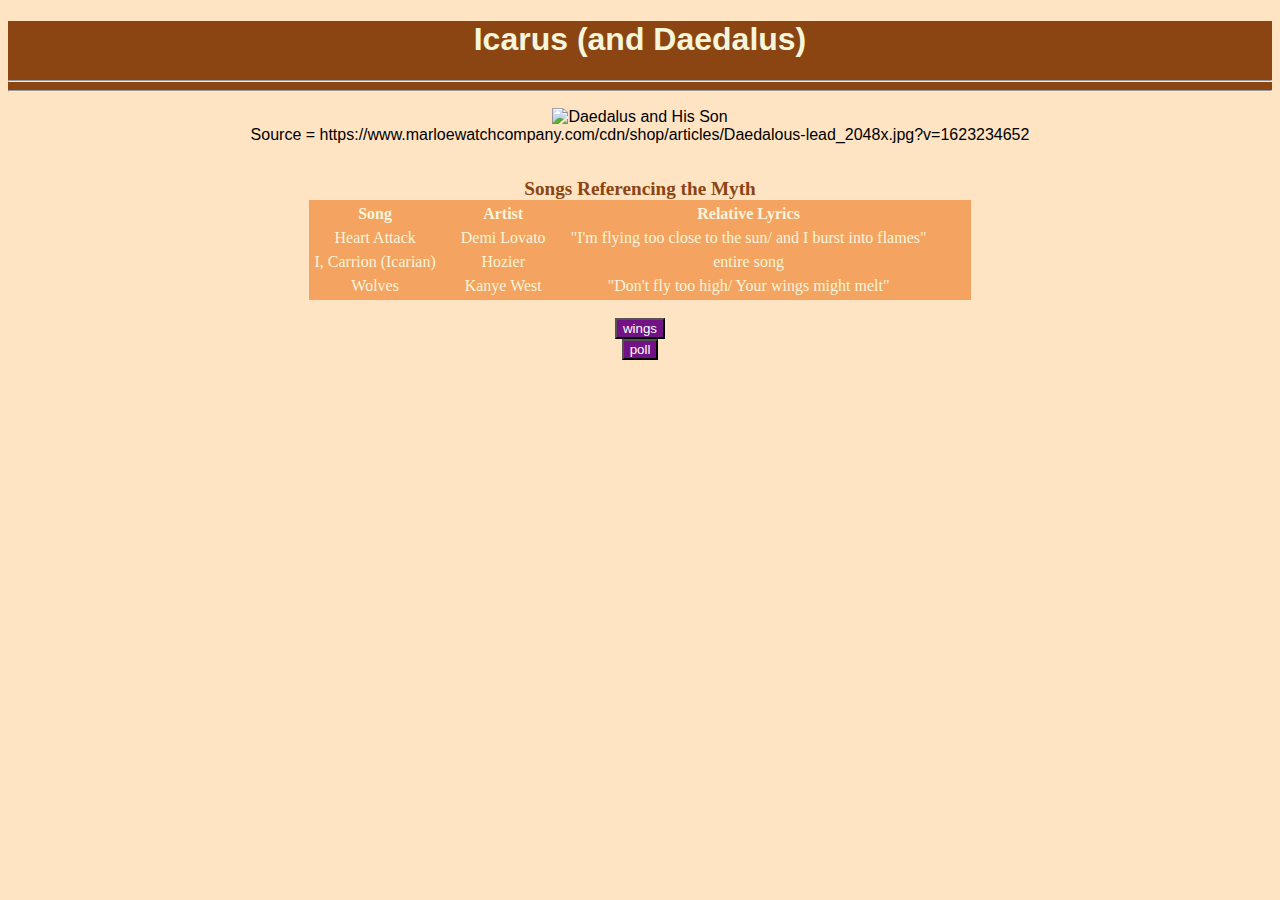
==== index.html @ f2ef0354 "committed" ====
<!DOCTYPE html>
<html lang="en">
    <head>
        <title>Icarus</title>
        <link rel = "stylesheet" type = "text/css" href = ./style.css>
    </head>
    <body>
        <div class = "title">
            <h1>Icarus (and Daedalus)</h1>
            <hr>
            <hr>
        </div>
        <div class = "image">
            <figure>
                <img src = https://www.marloewatchcompany.com/cdn/shop/articles/Daedalous-lead_2048x.jpg?v=1623234652 alt = "Daedalus and His Son">
                <figcaption>Source = https://www.marloewatchcompany.com/cdn/shop/articles/Daedalous-lead_2048x.jpg?v=1623234652</figcaption>
            </figure>
        </div>
        <div class = "table">
            <br>
            <table>
                <caption>Songs Referencing the Myth</caption>
                <thead>
                    <td>Song</td>
                    <td>Artist</td>
                    <td>Relative Lyrics</td>
                </thead>
                <tbody>
                    <tr>
                        <td>Heart Attack</td>
                        <td>Demi Lovato</td>
                        <td>"I'm flying too close to the sun/ and I burst into flames"</td>
                    </tr>
                    <tr>
                        <td>I, Carrion (Icarian)</td>
                        <td>Hozier</td>
                        <td>entire song</td>
                    </tr>
                    <tr>
                        <td>Wolves</td>
                        <td>Kanye West</td>
                        <td>"Don't fly too high/ Your wings might melt"</td>
                    </tr>
                </tbody>
            </table>
        </div>
        <div>
            <br>
            <a href = ./wings.html>
                <button>
                    wings
                </button>
            </a>
            <br>
            <a href = ./poll.html>
                <button>
                    poll
                </button>
            </a>
            <br>
        </div>
    </body>
</html>
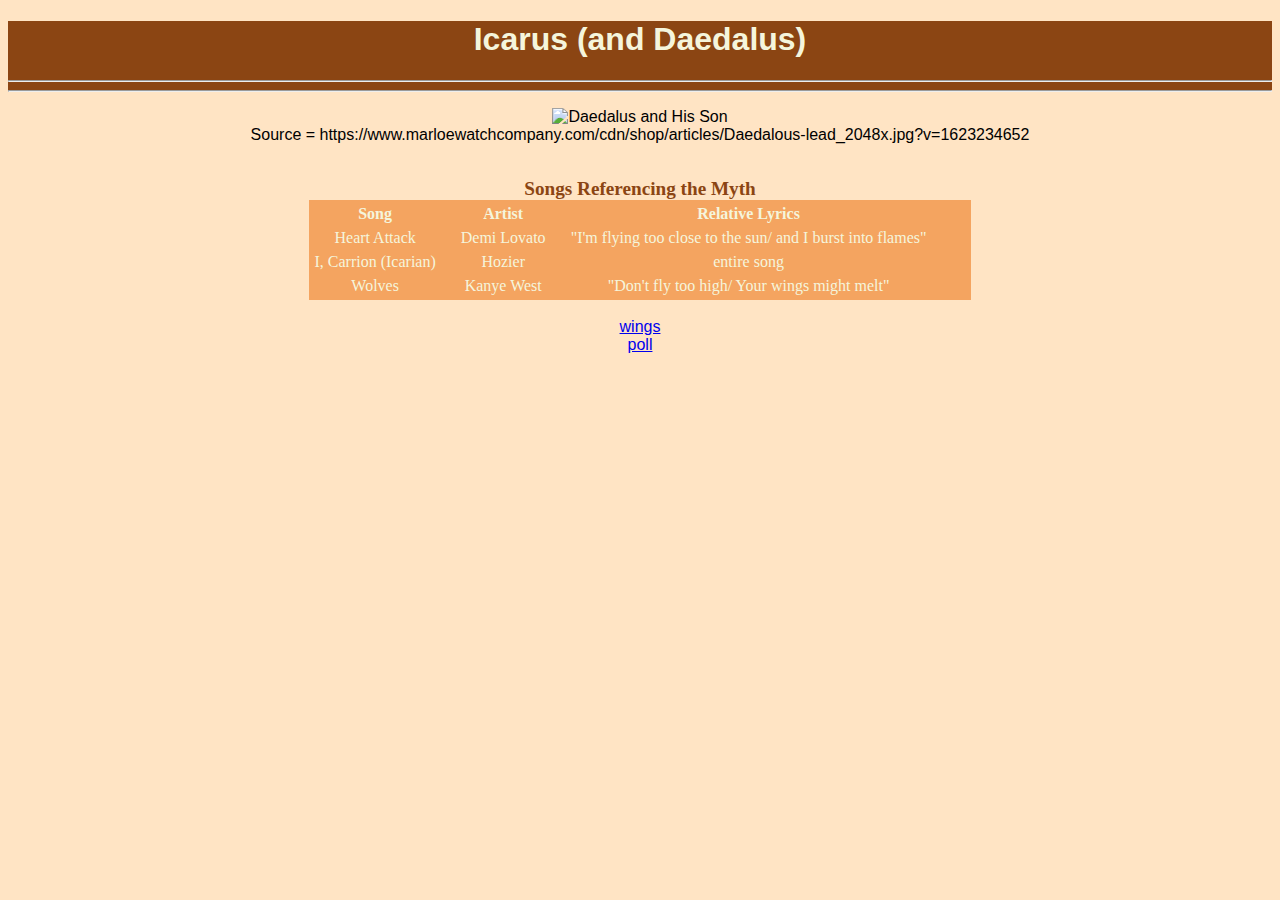
==== commit 9263bc28: "html validated?" ====
--- a/index.html
+++ b/index.html
@@ -12,7 +12,7 @@
         </div>
         <div class = "image">
             <figure>
-                <img src = https://www.marloewatchcompany.com/cdn/shop/articles/Daedalous-lead_2048x.jpg?v=1623234652 alt = "Daedalus and His Son">
+                <img src = "https://www.marloewatchcompany.com/cdn/shop/articles/Daedalous-lead_2048x.jpg?v=1623234652" alt = "Daedalus and His Son">
                 <figcaption>Source = https://www.marloewatchcompany.com/cdn/shop/articles/Daedalous-lead_2048x.jpg?v=1623234652</figcaption>
             </figure>
         </div>
@@ -21,9 +21,11 @@
             <table>
                 <caption>Songs Referencing the Myth</caption>
                 <thead>
-                    <td>Song</td>
-                    <td>Artist</td>
-                    <td>Relative Lyrics</td>
+                    <tr>
+                        <td>Song</td>
+                        <td>Artist</td>
+                        <td>Relative Lyrics</td>
+                    </tr>
                 </thead>
                 <tbody>
                     <tr>
@@ -46,17 +48,9 @@
         </div>
         <div>
             <br>
-            <a href = ./wings.html>
-                <button>
-                    wings
-                </button>
-            </a>
+            <a href = ./wings.html>wings</a>
             <br>
-            <a href = ./poll.html>
-                <button>
-                    poll
-                </button>
-            </a>
+            <a href = ./poll.html>poll</a>
             <br>
         </div>
     </body>
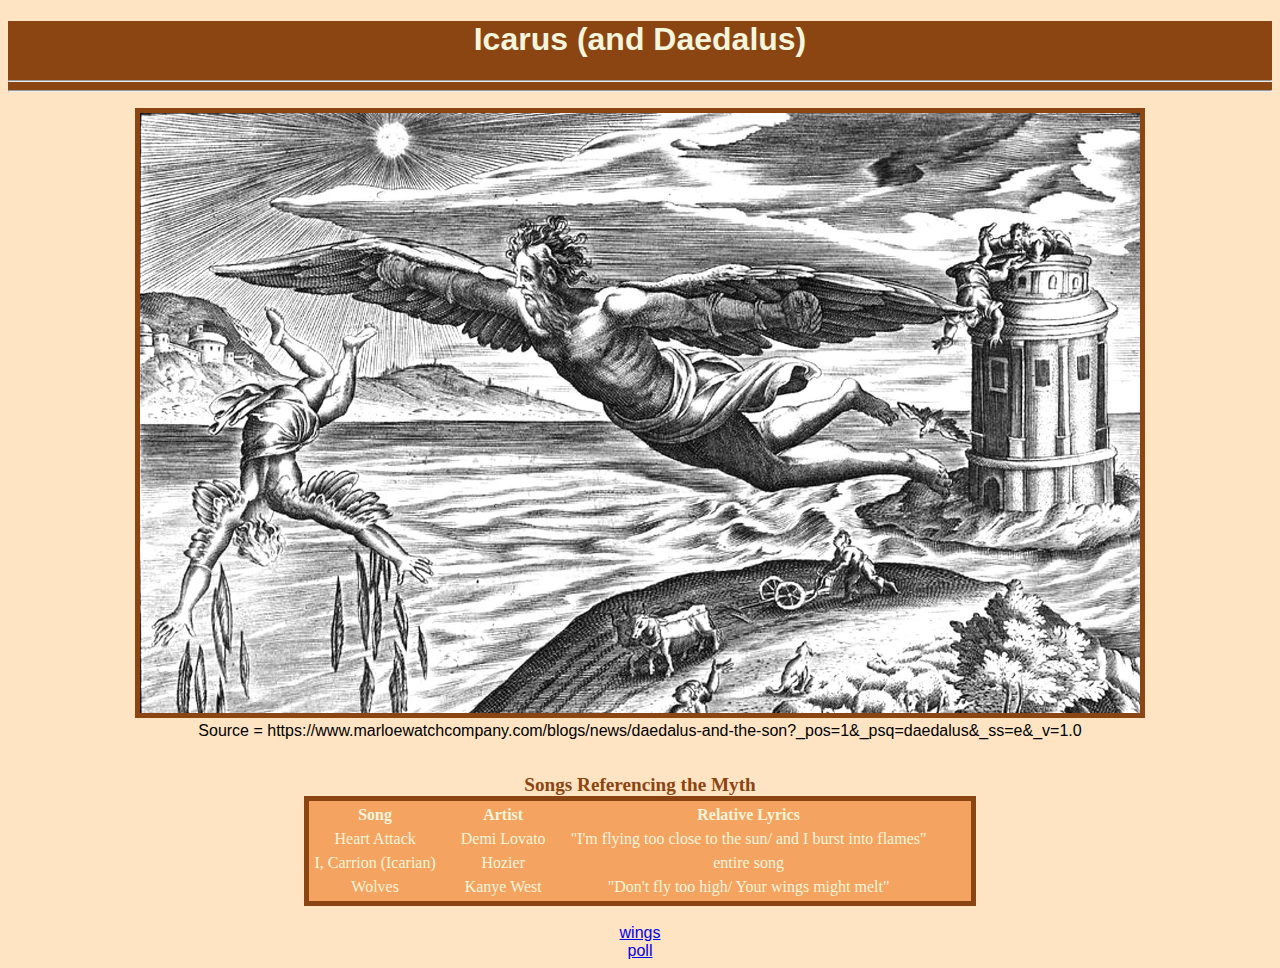
==== commit 99eae227: "aesthetic changes" ====
--- a/index.html
+++ b/index.html
@@ -12,8 +12,8 @@
         </div>
         <div class = "image">
             <figure>
-                <img src = "https://www.marloewatchcompany.com/cdn/shop/articles/Daedalous-lead_2048x.jpg?v=1623234652" alt = "Daedalus and His Son">
-                <figcaption>Source = https://www.marloewatchcompany.com/cdn/shop/articles/Daedalous-lead_2048x.jpg?v=1623234652</figcaption>
+                <img src = "./icar.jpg" alt = "Daedalus and His Son">
+                <figcaption>Source = https://www.marloewatchcompany.com/blogs/news/daedalus-and-the-son?_pos=1&_psq=daedalus&_ss=e&_v=1.0</figcaption>
             </figure>
         </div>
         <div class = "table">
